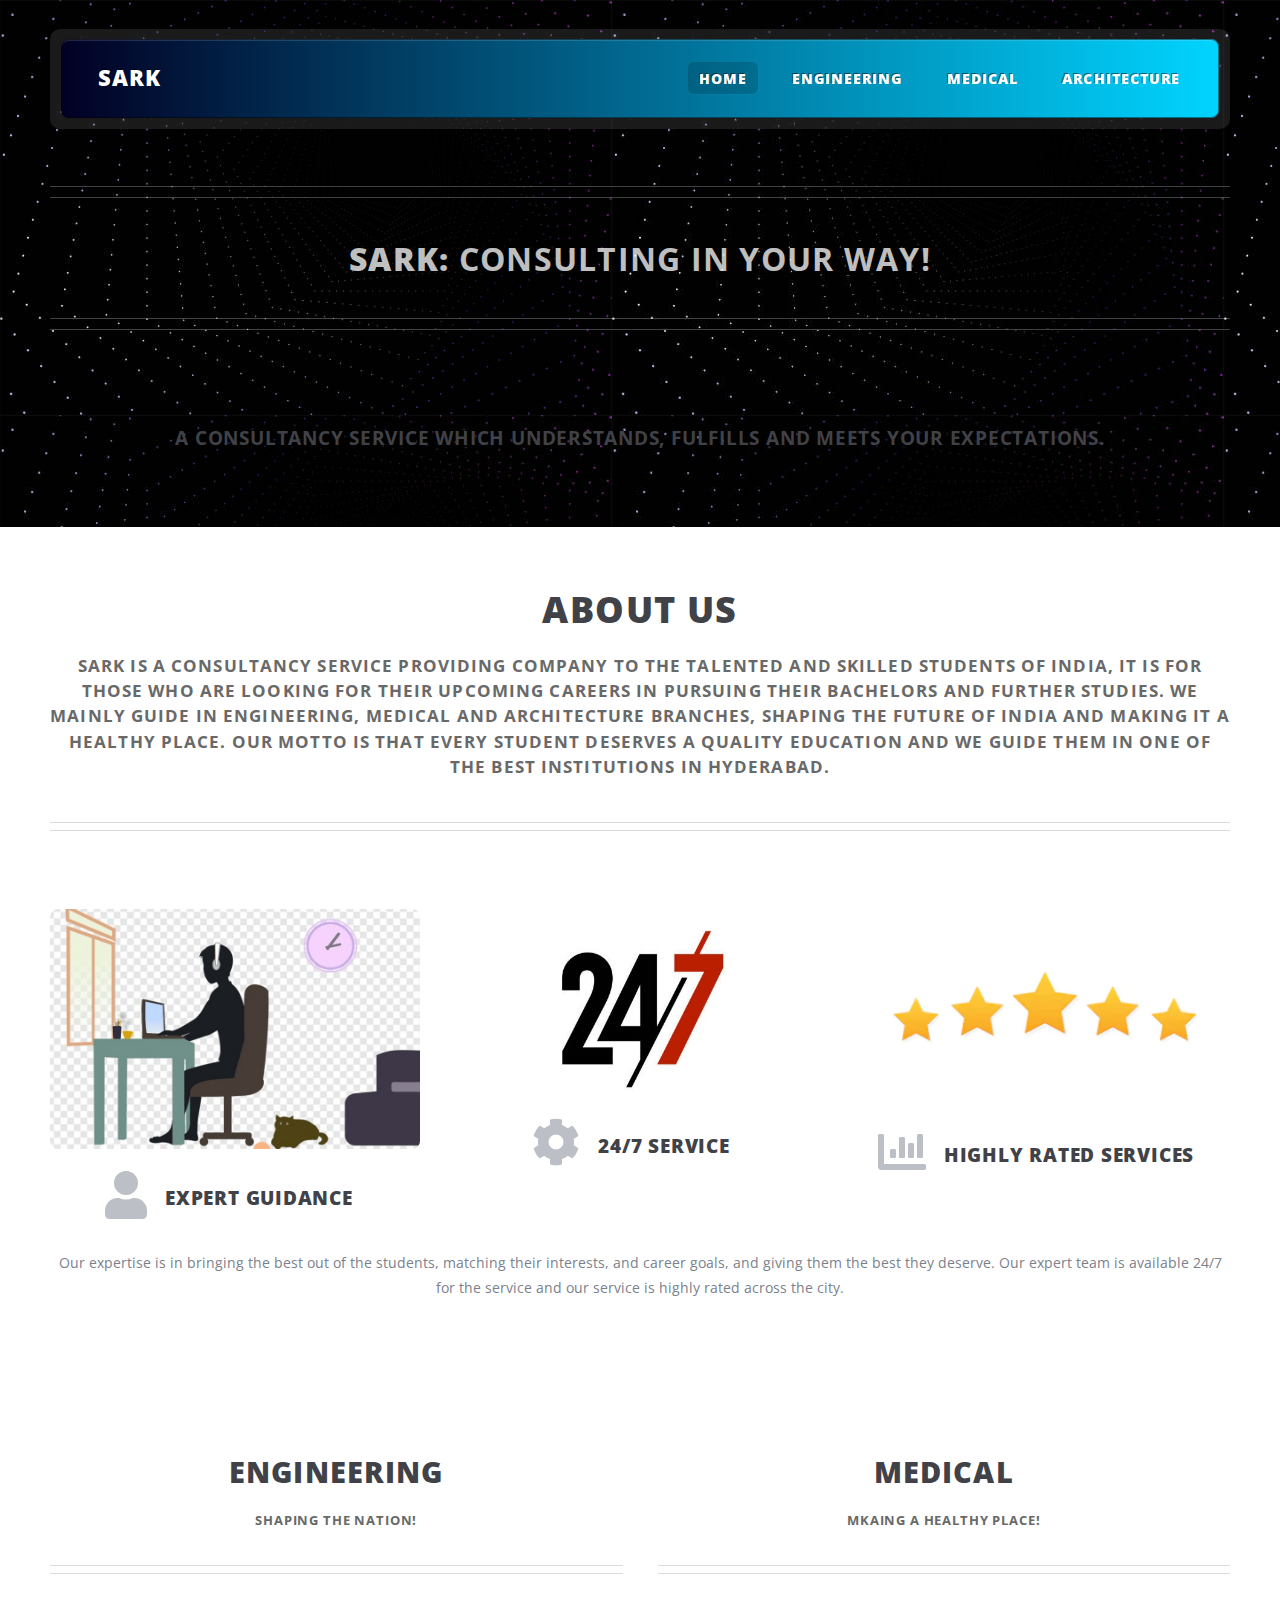
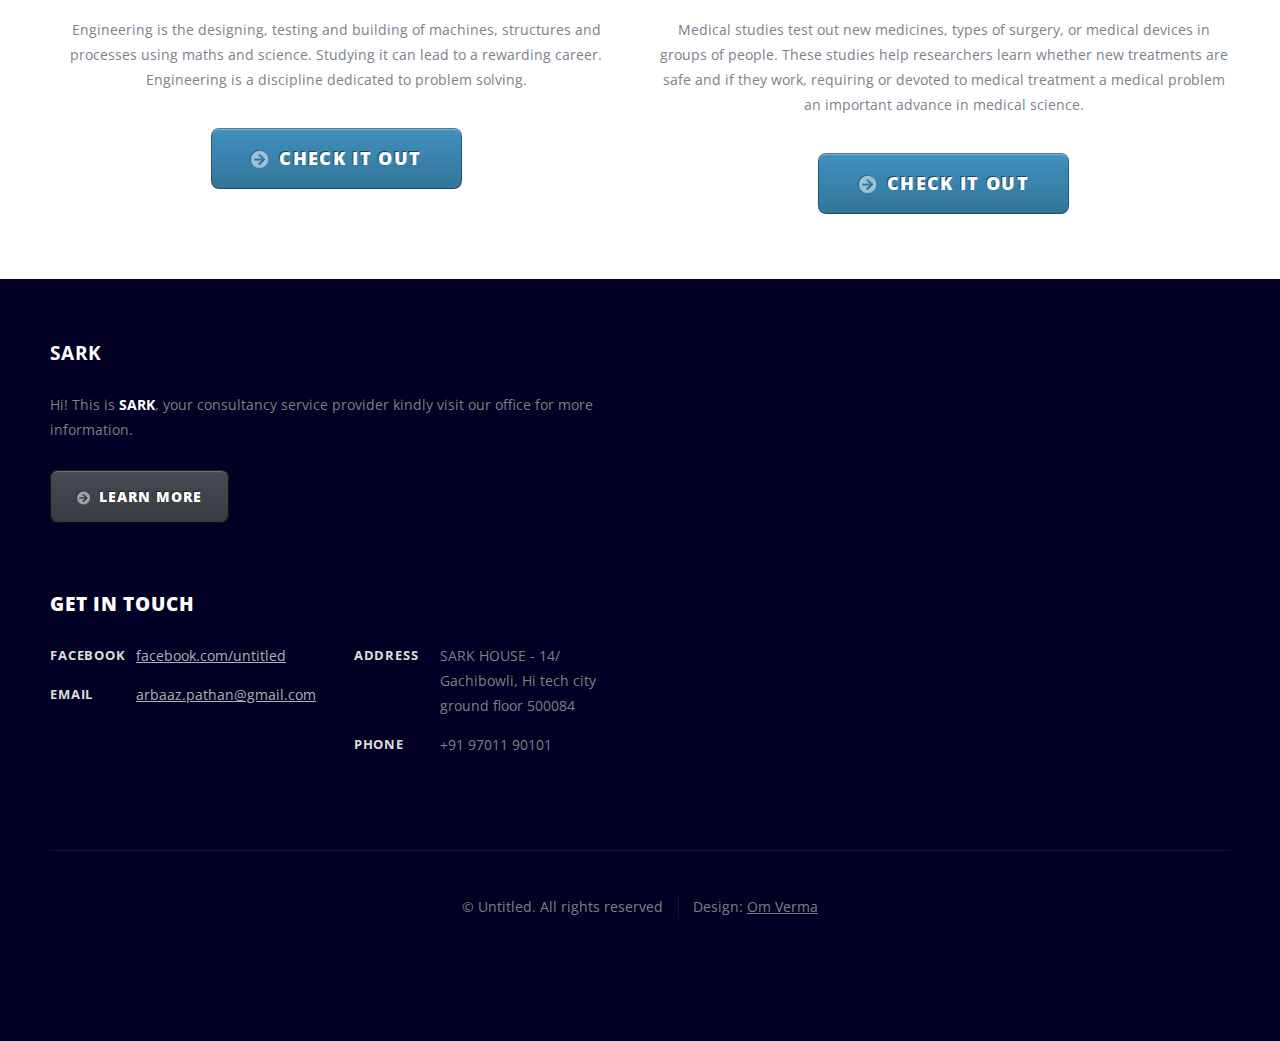
==== sark/sark/index.html @ bbc54f71 "Add files via upload" ====
<!DOCTYPE HTML>
<html>
	<head>
		<title>SARK</title>
		<meta charset="utf-8" />
		<meta name="viewport" content="width=device-width, initial-scale=1, user-scalable=no" />
		<link rel="stylesheet" href="assets/css/main.css" />
	</head>
	<body class="homepage is-preload">
		<div id="page-wrapper">

			<!-- Header -->
				<div id="header-wrapper">
					<div class="container">

						<!-- Header -->
							<header id="header">
								<div class="inner">

									<!-- Logo -->
										<h1><a href="index.html" id="logo">SARK</a></h1>

									<!-- Nav -->
										<nav id="nav">
											<ul>
												<li class="current_page_item"><a href="index.html">Home</a></li>
												<li><a href="left-sidebar.html">Engineering</a></li>
												<li><a href="right-sidebar.html">Medical</a></li>
												<li><a href="no-sidebar.html">Architecture</a></li>
											</ul>
										</nav>

								</div>
							</header>

						<!-- Banner -->
							<div id="banner">
								<h2><strong>SARK:</strong> Consulting in your way!</h2>
								<br />
								<h3><strong>A consultancy service which understands, fulfills and meets your expectations.</strong></h3>
							</div>

					</div>
				</div>

			<!-- Main Wrapper -->
				<div id="main-wrapper">
					<div class="wrapper style1">
						<div class="inner">

							<!-- Feature 1 -->
								<section class="container box feature1">
									<div class="row">
										<div class="col-12">
											<header class="first major">
												<h2>About Us</h2>
												<p>SARK is a consultancy service providing company to the talented and skilled students of India, it is for those who are looking for their upcoming careers in pursuing their bachelors and further studies. We mainly guide in engineering, medical and architecture branches, shaping the future of India and making it a healthy place. Our motto is that every student deserves a quality education and we guide them in one of the best institutions in Hyderabad.</p>
											</header>
										</div>
										<div class="col-4 col-12-medium">
											<section>
												<a href="#" class="image featured"><img src="images/wfh.JPG" alt="" /></a>
												<header class="second icon solid fa-user">
													<h3>Expert Guidance</h3>
												</header>
											</section>
										</div>
										<div class="col-4 col-12-medium">
											<section>
												<a href="#" class="image featured"><img src="images/24.JPG" alt="" /></a>
												<header class="second icon solid fa-cog">
													<h3>24/7 service</h3>
												</header>
											</section>
										</div>
										<div class="col-4 col-12-medium">
											<section>
												<a href="#" class="image featured"><img src="images/5.png" alt="" /></a>
												<header class="second icon solid fa-chart-bar">
													<h3>Highly rated services</h3>
												</header>
											</section>
										</div>
										<div class="col-12">
											<p>Our expertise is in bringing the best out of the students, matching their interests, and career goals, and giving them the best they deserve. Our expert team is available 24/7 for the service and our service is highly rated across the city.</p>
										</div>
									</div>
								</section>

						</div>
					</div>
					<div class="wrapper style2">
						<div class="inner">

							<!-- Feature 2 -->
								<section class="container box feature2">
									<div class="row">
										<div class="col-6 col-12-medium">
											<section>
												<header class="major">
													<h2>Engineering</h2>
													<p>Shaping the Nation!</p>
												</header>
												<p>Engineering is the designing, testing and building of machines, structures and processes using maths and science. Studying it can lead to a rewarding career. Engineering is a discipline dedicated to problem solving.</p>
												<footer>
													<a href="./left-sidebar.html" class="button medium icon solid fa-arrow-circle-right">Check It Out</a>
												</footer>
											</section>
										</div>
										<div class="col-6 col-12-medium">
											<section>
												<header class="major">
													<h2>Medical</h2>
													<p>Mkaing a healthy place!</p>
												</header>
												<p>
													Medical studies test out new medicines, types of surgery, or medical devices in groups of people. These studies help researchers learn whether new treatments are safe and if they work, requiring or devoted to medical treatment a medical problem an important advance in medical science.</p>
												<footer>
													<a href="./right-sidebar.html" class="button medium icon solid fa-arrow-circle-right">Check It Out</a>
												</footer>
											</section>
										</div>
									</div>
								</section>

							</div>
					</div>
					
				</div>

			<!-- Footer Wrapper -->
				<div id="footer-wrapper">
					<footer id="footer" class="container">
						<div class="row">
							<div class="col-6 col-12-medium imp-medium">

								<!-- About -->
									<section>
										<h2><strong>SARK</strong></h2>
										<p>Hi! This is <strong>SARK</strong>, your consultancy service provider
										kindly visit our office for more information.</p>
										<a href="#" class="button alt icon solid fa-arrow-circle-right">Learn More</a>
									</section>

								<!-- Contact -->
									<section>
										<h2>Get in touch</h2>
										<div>
											<div class="row">
												<div class="col-6 col-12-small">
													<dl class="contact">
														<dt>Facebook</dt>
														<dd><a href="#">facebook.com/untitled</a></dd>
														<dt>Email</dt>
														<dd><a href="#">arbaaz.pathan@gmail.com</a></dd>
													</dl>
												</div>
												<div class="col-6 col-12-small">
													<dl class="contact">
														<dt>Address</dt>
														<dd>
															SARK HOUSE - 14/ Gachibowli, Hi tech city ground floor 500084
														</dd>
														<dt>Phone</dt>
														<dd>+91 97011 90101</dd>
													</dl>
												</div>
											</div>
										</div>
									</section>

							</div>
							<div class="col-12">
								<div id="copyright">
									<ul class="menu">
										<li>&copy; Untitled. All rights reserved</li><li>Design: <a target="_blank" href="https://omverma.tech/">Om Verma</a></li>
									</ul>
								</div>
							</div>
						</div>
					</footer>
				</div>

		</div>

		<!-- Scripts -->
			<script src="assets/js/jquery.min.js"></script>
			<script src="assets/js/jquery.dropotron.min.js"></script>
			<script src="assets/js/browser.min.js"></script>
			<script src="assets/js/breakpoints.min.js"></script>
			<script src="assets/js/util.js"></script>
			<script src="assets/js/main.js"></script>

	</body>
</html>
---- sark/sark/assets/css/main.css ----
@import url("https://fonts.googleapis.com/css?family=Open+Sans:400,400italic,700,800");
@import url("fontawesome-all.min.css");


html, body, div, span, applet, object,
iframe, h1, h2, h3, h4, h5, h6, p, blockquote,
pre, a, abbr, acronym, address, big, cite,
code, del, dfn, em, img, ins, kbd, q, s, samp,
small, strike, strong, sub, sup, tt, var, b,
u, i, center, dl, dt, dd, ol, ul, li, fieldset,
form, label, legend, table, caption, tbody,
tfoot, thead, tr, th, td, article, aside,
canvas, details, embed, figure, figcaption,
footer, header, hgroup, menu, nav, output, ruby,
section, summary, time, mark, audio, video {
	margin: 0;
	padding: 0;
	border: 0;
	font-size: 100%;
	font: inherit;
	vertical-align: baseline;}

article, aside, details, figcaption, figure,
footer, header, hgroup, menu, nav, section {
	display: block;}

body {
	line-height: 1;
}

ol, ul {
	list-style: none;
}

blockquote, q {
	quotes: none;
}

	blockquote:before, blockquote:after, q:before, q:after {
		content: '';
		content: none;
	}

table {
	border-collapse: collapse;
	border-spacing: 0;
}

body {
	-webkit-text-size-adjust: none;
}

mark {
	background-color: transparent;
	color: inherit;
}

input::-moz-focus-inner {
	border: 0;
	padding: 0;
}

input, select, textarea {
	-moz-appearance: none;
	-webkit-appearance: none;
	-ms-appearance: none;
	appearance: none;
}

/* Basic */

	html {
		box-sizing: border-box;
	}

	*, *:before, *:after {
		box-sizing: inherit;
	}

	@-ms-viewport {
		width: device-width;
	}

	body {
		background: #303238 url("images/bg01.png");
	}

		body.is-preload * {
			-moz-transition: none !important;
			-webkit-transition: none !important;
			-ms-transition: none !important;
			transition: none !important;
			-moz-animation: none !important;
			-webkit-animation: none !important;
			-ms-animation: none !important;
			animation: none !important;
		}

	body, input, select, textarea {
		font-family: 'Open Sans', sans-serif;
		color: #7b818c;
		font-weight: 400;
		font-size: 11pt;
		line-height: 1.85em;
	}

	a {
		color: inherit;
		text-decoration: underline;
	}

		a:hover {
			text-decoration: none;
		}

	h1, h2, h3, h4, h5, h6 {
		text-transform: uppercase;
		font-weight: 800;
		letter-spacing: 0.04em;
		color: #404248;
		margin: 0 0 1em 0;
	}

	h1 a, h2 a, h3 a, h4 a, h5 a, h6 a {
		color: inherit;
		text-decoration: none;
		outline: 0;
	}

	h2 {
		font-size: 2em;
		margin: 0 0 1.5em 0;
		line-height: 1em;
	}

		h2.icon {
			line-height: 48px;
		}

			h2.icon:before {
				position: relative;
				top: 0.05em;
				margin-right: 0.5em;
				opacity: 0.25;
			}

	h3 {
		font-size: 1.35em;
		margin-top: 2em;
	}

	b, strong {
		color: #404248;
		font-weight: 700;
	}

	i, em {
		font-style: italic;
	}

	br.clear {
		clear: both;
	}

	sub {
		position: relative;
		top: 0.5em;
		font-size: 0.8em;
	}

	sup {
		position: relative;
		top: -0.5em;
		font-size: 0.8em;
	}

	hr {
		border: 0;
		border-top: solid 1px #ddd;
	}

	blockquote {
		border-left: solid 0.5em #ddd;
		padding: 1em 0 1em 2em;
		font-style: italic;
	}

	p, ul, ol, dl, table {
		margin-bottom: 2em;
	}

	.date {
		display: block;
		text-transform: uppercase;
		font-weight: 700;
		letter-spacing: 0.065em;
		font-size: 0.9em;
		color: #696969;
		margin: 0 0 0.25em 0;
	}

/* Container */

	.container {
		margin: 0 auto;
		max-width: calc(100% - 100px);
		width: 1200px;
	}

		@media screen and (max-width: 1280px) {

			.container {
				width: 100%;
			}

		}

		@media screen and (max-width: 980px) {

			.container {
				width: 100%;
			}

		}

		@media screen and (max-width: 736px) {

			.container {
				width: 100%;
				max-width: 100%;
			}

		}

/* Row */

	.row {
		display: flex;
		flex-wrap: wrap;
		box-sizing: border-box;
		align-items: stretch;
	}

		.row > * {
			box-sizing: border-box;
		}

		.row.gtr-uniform > * > :last-child {
			margin-bottom: 0;
		}

		.row.aln-left {
			justify-content: flex-start;
		}

		.row.aln-center {
			justify-content: center;
		}

		.row.aln-right {
			justify-content: flex-end;
		}

		.row.aln-top {
			align-items: flex-start;
		}

		.row.aln-middle {
			align-items: center;
		}

		.row.aln-bottom {
			align-items: flex-end;
		}

		.row > .imp {
			order: -1;
		}

		.row > .col-1 {
			width: 8.33333%;
		}

		.row > .off-1 {
			margin-left: 8.33333%;
		}

		.row > .col-2 {
			width: 16.66667%;
		}

		.row > .off-2 {
			margin-left: 16.66667%;
		}

		.row > .col-3 {
			width: 25%;
		}

		.row > .off-3 {
			margin-left: 25%;
		}

		.row > .col-4 {
			width: 33.33333%;
		}

		.row > .off-4 {
			margin-left: 33.33333%;
		}

		.row > .col-5 {
			width: 41.66667%;
		}

		.row > .off-5 {
			margin-left: 41.66667%;
		}

		.row > .col-6 {
			width: 50%;
		}

		.row > .off-6 {
			margin-left: 50%;
		}

		.row > .col-7 {
			width: 58.33333%;
		}

		.row > .off-7 {
			margin-left: 58.33333%;
		}

		.row > .col-8 {
			width: 66.66667%;
		}

		.row > .off-8 {
			margin-left: 66.66667%;
		}

		.row > .col-9 {
			width: 75%;
		}

		.row > .off-9 {
			margin-left: 75%;
		}

		.row > .col-10 {
			width: 83.33333%;
		}

		.row > .off-10 {
			margin-left: 83.33333%;
		}

		.row > .col-11 {
			width: 91.66667%;
		}

		.row > .off-11 {
			margin-left: 91.66667%;
		}

		.row > .col-12 {
			width: 100%;
		}

		.row > .off-12 {
			margin-left: 100%;
		}

		.row.gtr-0 {
			margin-top: 0px;
			margin-left: 0px;
		}

			.row.gtr-0 > * {
				padding: 0px 0 0 0px;
			}

			.row.gtr-0.gtr-uniform {
				margin-top: 0px;
			}

				.row.gtr-0.gtr-uniform > * {
					padding-top: 0px;
				}

		.row.gtr-25 {
			margin-top: -12.5px;
			margin-left: -12.5px;
		}

			.row.gtr-25 > * {
				padding: 12.5px 0 0 12.5px;
			}

			.row.gtr-25.gtr-uniform {
				margin-top: -12.5px;
			}

				.row.gtr-25.gtr-uniform > * {
					padding-top: 12.5px;
				}

		.row.gtr-50 {
			margin-top: -25px;
			margin-left: -25px;
		}

			.row.gtr-50 > * {
				padding: 25px 0 0 25px;
			}

			.row.gtr-50.gtr-uniform {
				margin-top: -25px;
			}

				.row.gtr-50.gtr-uniform > * {
					padding-top: 25px;
				}

		.row {
			margin-top: -50px;
			margin-left: -50px;
		}

			.row > * {
				padding: 50px 0 0 50px;
			}

			.row.gtr-uniform {
				margin-top: -50px;
			}

				.row.gtr-uniform > * {
					padding-top: 50px;
				}

		.row.gtr-150 {
			margin-top: -75px;
			margin-left: -75px;
		}

			.row.gtr-150 > * {
				padding: 75px 0 0 75px;
			}

			.row.gtr-150.gtr-uniform {
				margin-top: -75px;
			}

				.row.gtr-150.gtr-uniform > * {
					padding-top: 75px;
				}

		.row.gtr-200 {
			margin-top: -100px;
			margin-left: -100px;
		}

			.row.gtr-200 > * {
				padding: 100px 0 0 100px;
			}

			.row.gtr-200.gtr-uniform {
				margin-top: -100px;
			}

				.row.gtr-200.gtr-uniform > * {
					padding-top: 100px;
				}

		@media screen and (max-width: 1280px) {

			.row {
				display: flex;
				flex-wrap: wrap;
				box-sizing: border-box;
				align-items: stretch;
			}

				.row > * {
					box-sizing: border-box;
				}

				.row.gtr-uniform > * > :last-child {
					margin-bottom: 0;
				}

				.row.aln-left {
					justify-content: flex-start;
				}

				.row.aln-center {
					justify-content: center;
				}

				.row.aln-right {
					justify-content: flex-end;
				}

				.row.aln-top {
					align-items: flex-start;
				}

				.row.aln-middle {
					align-items: center;
				}

				.row.aln-bottom {
					align-items: flex-end;
				}

				.row > .imp-large {
					order: -1;
				}

				.row > .col-1-large {
					width: 8.33333%;
				}

				.row > .off-1-large {
					margin-left: 8.33333%;
				}

				.row > .col-2-large {
					width: 16.66667%;
				}

				.row > .off-2-large {
					margin-left: 16.66667%;
				}

				.row > .col-3-large {
					width: 25%;
				}

				.row > .off-3-large {
					margin-left: 25%;
				}

				.row > .col-4-large {
					width: 33.33333%;
				}

				.row > .off-4-large {
					margin-left: 33.33333%;
				}

				.row > .col-5-large {
					width: 41.66667%;
				}

				.row > .off-5-large {
					margin-left: 41.66667%;
				}

				.row > .col-6-large {
					width: 50%;
				}

				.row > .off-6-large {
					margin-left: 50%;
				}

				.row > .col-7-large {
					width: 58.33333%;
				}

				.row > .off-7-large {
					margin-left: 58.33333%;
				}

				.row > .col-8-large {
					width: 66.66667%;
				}

				.row > .off-8-large {
					margin-left: 66.66667%;
				}

				.row > .col-9-large {
					width: 75%;
				}

				.row > .off-9-large {
					margin-left: 75%;
				}

				.row > .col-10-large {
					width: 83.33333%;
				}

				.row > .off-10-large {
					margin-left: 83.33333%;
				}

				.row > .col-11-large {
					width: 91.66667%;
				}

				.row > .off-11-large {
					margin-left: 91.66667%;
				}

				.row > .col-12-large {
					width: 100%;
				}

				.row > .off-12-large {
					margin-left: 100%;
				}

				.row.gtr-0 {
					margin-top: 0px;
					margin-left: 0px;
				}

					.row.gtr-0 > * {
						padding: 0px 0 0 0px;
					}

					.row.gtr-0.gtr-uniform {
						margin-top: 0px;
					}

						.row.gtr-0.gtr-uniform > * {
							padding-top: 0px;
						}

				.row.gtr-25 {
					margin-top: -8.75px;
					margin-left: -8.75px;
				}

					.row.gtr-25 > * {
						padding: 8.75px 0 0 8.75px;
					}

					.row.gtr-25.gtr-uniform {
						margin-top: -8.75px;
					}

						.row.gtr-25.gtr-uniform > * {
							padding-top: 8.75px;
						}

				.row.gtr-50 {
					margin-top: -17.5px;
					margin-left: -17.5px;
				}

					.row.gtr-50 > * {
						padding: 17.5px 0 0 17.5px;
					}

					.row.gtr-50.gtr-uniform {
						margin-top: -17.5px;
					}

						.row.gtr-50.gtr-uniform > * {
							padding-top: 17.5px;
						}

				.row {
					margin-top: -35px;
					margin-left: -35px;
				}

					.row > * {
						padding: 35px 0 0 35px;
					}

					.row.gtr-uniform {
						margin-top: -35px;
					}

						.row.gtr-uniform > * {
							padding-top: 35px;
						}

				.row.gtr-150 {
					margin-top: -52.5px;
					margin-left: -52.5px;
				}

					.row.gtr-150 > * {
						padding: 52.5px 0 0 52.5px;
					}

					.row.gtr-150.gtr-uniform {
						margin-top: -52.5px;
					}

						.row.gtr-150.gtr-uniform > * {
							padding-top: 52.5px;
						}

				.row.gtr-200 {
					margin-top: -70px;
					margin-left: -70px;
				}

					.row.gtr-200 > * {
						padding: 70px 0 0 70px;
					}

					.row.gtr-200.gtr-uniform {
						margin-top: -70px;
					}

						.row.gtr-200.gtr-uniform > * {
							padding-top: 70px;
						}

		}

		@media screen and (max-width: 980px) {

			.row {
				display: flex;
				flex-wrap: wrap;
				box-sizing: border-box;
				align-items: stretch;
			}

				.row > * {
					box-sizing: border-box;
				}

				.row.gtr-uniform > * > :last-child {
					margin-bottom: 0;
				}

				.row.aln-left {
					justify-content: flex-start;
				}

				.row.aln-center {
					justify-content: center;
				}

				.row.aln-right {
					justify-content: flex-end;
				}

				.row.aln-top {
					align-items: flex-start;
				}

				.row.aln-middle {
					align-items: center;
				}

				.row.aln-bottom {
					align-items: flex-end;
				}

				.row > .imp-medium {
					order: -1;
				}

				.row > .col-1-medium {
					width: 8.33333%;
				}

				.row > .off-1-medium {
					margin-left: 8.33333%;
				}

				.row > .col-2-medium {
					width: 16.66667%;
				}

				.row > .off-2-medium {
					margin-left: 16.66667%;
				}

				.row > .col-3-medium {
					width: 25%;
				}

				.row > .off-3-medium {
					margin-left: 25%;
				}

				.row > .col-4-medium {
					width: 33.33333%;
				}

				.row > .off-4-medium {
					margin-left: 33.33333%;
				}

				.row > .col-5-medium {
					width: 41.66667%;
				}

				.row > .off-5-medium {
					margin-left: 41.66667%;
				}

				.row > .col-6-medium {
					width: 50%;
				}

				.row > .off-6-medium {
					margin-left: 50%;
				}

				.row > .col-7-medium {
					width: 58.33333%;
				}

				.row > .off-7-medium {
					margin-left: 58.33333%;
				}

				.row > .col-8-medium {
					width: 66.66667%;
				}

				.row > .off-8-medium {
					margin-left: 66.66667%;
				}

				.row > .col-9-medium {
					width: 75%;
				}

				.row > .off-9-medium {
					margin-left: 75%;
				}

				.row > .col-10-medium {
					width: 83.33333%;
				}

				.row > .off-10-medium {
					margin-left: 83.33333%;
				}

				.row > .col-11-medium {
					width: 91.66667%;
				}

				.row > .off-11-medium {
					margin-left: 91.66667%;
				}

				.row > .col-12-medium {
					width: 100%;
				}

				.row > .off-12-medium {
					margin-left: 100%;
				}

				.row.gtr-0 {
					margin-top: 0px;
					margin-left: 0px;
				}

					.row.gtr-0 > * {
						padding: 0px 0 0 0px;
					}

					.row.gtr-0.gtr-uniform {
						margin-top: 0px;
					}

						.row.gtr-0.gtr-uniform > * {
							padding-top: 0px;
						}

				.row.gtr-25 {
					margin-top: -12.5px;
					margin-left: -12.5px;
				}

					.row.gtr-25 > * {
						padding: 12.5px 0 0 12.5px;
					}

					.row.gtr-25.gtr-uniform {
						margin-top: -12.5px;
					}

						.row.gtr-25.gtr-uniform > * {
							padding-top: 12.5px;
						}

				.row.gtr-50 {
					margin-top: -25px;
					margin-left: -25px;
				}

					.row.gtr-50 > * {
						padding: 25px 0 0 25px;
					}

					.row.gtr-50.gtr-uniform {
						margin-top: -25px;
					}

						.row.gtr-50.gtr-uniform > * {
							padding-top: 25px;
						}

				.row {
					margin-top: -50px;
					margin-left: -50px;
				}

					.row > * {
						padding: 50px 0 0 50px;
					}

					.row.gtr-uniform {
						margin-top: -50px;
					}

						.row.gtr-uniform > * {
							padding-top: 50px;
						}

				.row.gtr-150 {
					margin-top: -75px;
					margin-left: -75px;
				}

					.row.gtr-150 > * {
						padding: 75px 0 0 75px;
					}

					.row.gtr-150.gtr-uniform {
						margin-top: -75px;
					}

						.row.gtr-150.gtr-uniform > * {
							padding-top: 75px;
						}

				.row.gtr-200 {
					margin-top: -100px;
					margin-left: -100px;
				}

					.row.gtr-200 > * {
						padding: 100px 0 0 100px;
					}

					.row.gtr-200.gtr-uniform {
						margin-top: -100px;
					}

						.row.gtr-200.gtr-uniform > * {
							padding-top: 100px;
						}

		}

		@media screen and (max-width: 736px) {

			.row {
				display: flex;
				flex-wrap: wrap;
				box-sizing: border-box;
				align-items: stretch;
			}

				.row > * {
					box-sizing: border-box;
				}

				.row.gtr-uniform > * > :last-child {
					margin-bottom: 0;
				}

				.row.aln-left {
					justify-content: flex-start;
				}

				.row.aln-center {
					justify-content: center;
				}

				.row.aln-right {
					justify-content: flex-end;
				}

				.row.aln-top {
					align-items: flex-start;
				}

				.row.aln-middle {
					align-items: center;
				}

				.row.aln-bottom {
					align-items: flex-end;
				}

				.row > .imp-small {
					order: -1;
				}

				.row > .col-1-small {
					width: 8.33333%;
				}

				.row > .off-1-small {
					margin-left: 8.33333%;
				}

				.row > .col-2-small {
					width: 16.66667%;
				}

				.row > .off-2-small {
					margin-left: 16.66667%;
				}

				.row > .col-3-small {
					width: 25%;
				}

				.row > .off-3-small {
					margin-left: 25%;
				}

				.row > .col-4-small {
					width: 33.33333%;
				}

				.row > .off-4-small {
					margin-left: 33.33333%;
				}

				.row > .col-5-small {
					width: 41.66667%;
				}

				.row > .off-5-small {
					margin-left: 41.66667%;
				}

				.row > .col-6-small {
					width: 50%;
				}

				.row > .off-6-small {
					margin-left: 50%;
				}

				.row > .col-7-small {
					width: 58.33333%;
				}

				.row > .off-7-small {
					margin-left: 58.33333%;
				}

				.row > .col-8-small {
					width: 66.66667%;
				}

				.row > .off-8-small {
					margin-left: 66.66667%;
				}

				.row > .col-9-small {
					width: 75%;
				}

				.row > .off-9-small {
					margin-left: 75%;
				}

				.row > .col-10-small {
					width: 83.33333%;
				}

				.row > .off-10-small {
					margin-left: 83.33333%;
				}

				.row > .col-11-small {
					width: 91.66667%;
				}

				.row > .off-11-small {
					margin-left: 91.66667%;
				}

				.row > .col-12-small {
					width: 100%;
				}

				.row > .off-12-small {
					margin-left: 100%;
				}

				.row.gtr-0 {
					margin-top: 0px;
					margin-left: 0px;
				}

					.row.gtr-0 > * {
						padding: 0px 0 0 0px;
					}

					.row.gtr-0.gtr-uniform {
						margin-top: 0px;
					}

						.row.gtr-0.gtr-uniform > * {
							padding-top: 0px;
						}

				.row.gtr-25 {
					margin-top: -2.5px;
					margin-left: -2.5px;
				}

					.row.gtr-25 > * {
						padding: 2.5px 0 0 2.5px;
					}

					.row.gtr-25.gtr-uniform {
						margin-top: -2.5px;
					}

						.row.gtr-25.gtr-uniform > * {
							padding-top: 2.5px;
						}

				.row.gtr-50 {
					margin-top: -5px;
					margin-left: -5px;
				}

					.row.gtr-50 > * {
						padding: 5px 0 0 5px;
					}

					.row.gtr-50.gtr-uniform {
						margin-top: -5px;
					}

						.row.gtr-50.gtr-uniform > * {
							padding-top: 5px;
						}

				.row {
					margin-top: -10px;
					margin-left: -10px;
				}

					.row > * {
						padding: 10px 0 0 10px;
					}

					.row.gtr-uniform {
						margin-top: -10px;
					}

						.row.gtr-uniform > * {
							padding-top: 10px;
						}

				.row.gtr-150 {
					margin-top: -15px;
					margin-left: -15px;
				}

					.row.gtr-150 > * {
						padding: 15px 0 0 15px;
					}

					.row.gtr-150.gtr-uniform {
						margin-top: -15px;
					}

						.row.gtr-150.gtr-uniform > * {
							padding-top: 15px;
						}

				.row.gtr-200 {
					margin-top: -20px;
					margin-left: -20px;
				}

					.row.gtr-200 > * {
						padding: 20px 0 0 20px;
					}

					.row.gtr-200.gtr-uniform {
						margin-top: -20px;
					}

						.row.gtr-200.gtr-uniform > * {
							padding-top: 20px;
						}

		}

/* Section/Article */

	section, article {
		margin-bottom: 5em;
	}

	section > :last-child,
	article > :last-child,
	section:last-child,
	article:last-child {
		margin-bottom: 0;
	}

	header {
		margin: 0 0 2em 0;
	}

		header h2, header h3 {
			margin: 0 0 0.25em 0;
		}

		header p {
			display: block;
			text-transform: uppercase;
			font-weight: 700;
			letter-spacing: 0.065em;
			font-size: 0.9em;
			color: #696969;
			margin: 0;
		}

			header p strong {
				color: #404248;
				font-weight: 800;
			}

	footer {
		margin: 2.5em 0 0 0;
	}

	header.major {
		border-bottom: solid 1px #dbdbdb;
		margin: 0 0 3em 0;
	}

		header.major:after {
			content: '';
			display: block;
			border-top: solid 1px #dbdbdb;
			height: 8px;
		}

		header.major h2, header.major h3 {
			margin: 0 0 1.2em 0;
		}

		header.major p {
			margin: 0 0 1.5em 0;
			position: relative;
			top: -1em;
		}

/* Forms */

	form label {
		display: block;
		text-transform: uppercase;
		font-weight: 800;
		letter-spacing: 0.04em;
		color: #404248;
		margin: 0 0 1em 0;
		font-size: 0.8em;
	}

	form input[type="text"],
	form input[type="email"],
	form input[type="password"],
	form select,
	form textarea {
		-webkit-appearance: none;
		display: block;
		width: 100%;
		border-radius: 8px;
		border: solid 1px #eee;
	}

	form input[type="text"]:focus,
	form input[type="email"]:focus,
	form input[type="password"]:focus,
	form select:focus,
	form textarea:focus {
		box-shadow: 0 0 2px 1px #4091bf;
	}

	form input[type="text"],
	form input[type="email"],
	form input[type="password"] {
		line-height: 3em;
		padding: 0 1em;
	}

	form select {
		line-height: 3em;
		padding: 0 1em;
	}

	form textarea {
		min-height: 9em;
		padding: 1em;
	}

	form ::-webkit-input-placeholder,
	form :-moz-placeholder,
	form ::-moz-placeholder,
	form :-ms-input-placeholder {
		color: #555 !important;
	}

	form ::-moz-focus-inner {
		border: 0;
	}

/* Tables */

	table {
		width: 100%;
	}

		table.default {
			width: 100%;
		}

			table.default tr {
				border-top: solid 1px #eee;
			}

				table.default tr:first-child {
					border-top: 0;
				}

			table.default td {
				padding: 0.5em 1em 0.5em 1em;
			}

			table.default th {
				text-align: left;
				padding: 0.5em 1em 0.5em 1em;
				text-transform: uppercase;
				font-weight: 800;
				letter-spacing: 0.04em;
				margin: 0 0 1em 0;
				font-size: 0.8em;
			}

			table.default thead {
				background: #404248;
				color: #fff;
			}

/* Image */

	.image {
		position: relative;
		display: inline-block;
	}

		.image img {
			display: block;
			width: 100%;
			border-radius: 8px;
		}

		.image:before {
			content: '';
			display: block;
			position: absolute;
			left: 0;
			top: 0;
			background: url("images/bg01.png");
			width: 100%;
			height: 100%;
			opacity: 0.75;
		}

		.image.fit {
			display: block;
			width: 100%;
		}

		.image.featured {
			display: block;
			width: 100%;
			margin: 0 0 2.5em 0;
		}

		.image.left {
			float: left;
			margin: 0 2em 2em 0;
		}

		.image.centered {
			display: block;
			margin: 0 0 2.5em 0;
		}

			.image.centered img {
				margin: 0 auto;
				width: auto;
			}

/* Button */

	input[type="button"],
	input[type="submit"],
	input[type="reset"],
	button,
	.button {
		background-image: -moz-linear-gradient(top, rgba(0, 0, 0, 0), rgba(0, 0, 0, 0.2)), url("images/bg02.png");
		background-image: -webkit-linear-gradient(top, rgba(0, 0, 0, 0), rgba(0, 0, 0, 0.2)), url("images/bg02.png");
		background-image: -ms-linear-gradient(top, rgba(0, 0, 0, 0), rgba(0, 0, 0, 0.2)), url("images/bg02.png");
		background-image: linear-gradient(top, rgba(0, 0, 0, 0), rgba(0, 0, 0, 0.2)), url("images/bg02.png");
		-moz-transition: background-color 0.2s ease-in-out;
		-webkit-transition: background-color 0.2s ease-in-out;
		-ms-transition: background-color 0.2s ease-in-out;
		transition: background-color 0.2s ease-in-out;
		-webkit-appearance: none;
		position: relative;
		display: inline-block;
		background-color: #4091bf;
		border-radius: 8px;
		box-shadow: inset 0px 0px 0px 1px rgba(0, 0, 0, 0.35), inset 0px 2px 1px 0px rgba(255, 255, 255, 0.35);
		text-shadow: -1px -1px 0 rgba(0, 0, 0, 0.5);
		color: #fff !important;
		text-decoration: none;
		text-transform: uppercase;
		font-weight: 800;
		font-size: 0.95em;
		letter-spacing: 0.075em;
		padding: 1em 2em;
		outline: 0;
		border: 0;
		white-space: nowrap;
		cursor: pointer;
	}

		input[type="button"].icon:before,
		input[type="submit"].icon:before,
		input[type="reset"].icon:before,
		button.icon:before,
		.button.icon:before {
			opacity: 0.5;
			margin-right: 0.5em;
			position: relative;
			top: 0.05em;
		}

		input[type="button"]:hover,
		input[type="submit"]:hover,
		input[type="reset"]:hover,
		button:hover,
		.button:hover {
			background-color: #50a1cf;
		}

		input[type="button"]:active,
		input[type="submit"]:active,
		input[type="reset"]:active,
		button:active,
		.button:active {
			background-color: #3081af;
		}

		input[type="button"].medium,
		input[type="submit"].medium,
		input[type="reset"].medium,
		button.medium,
		.button.medium {
			font-size: 1.25em;
			padding: 1em 2.25em;
		}

		input[type="button"].large,
		input[type="submit"].large,
		input[type="reset"].large,
		button.large,
		.button.large {
			font-size: 1.5em;
			padding: 1em 2.25em;
		}

		input[type="button"].alt,
		input[type="submit"].alt,
		input[type="reset"].alt,
		button.alt,
		.button.alt {
			background-color: #464a52;
		}

			input[type="button"].alt:hover,
			input[type="submit"].alt:hover,
			input[type="reset"].alt:hover,
			button.alt:hover,
			.button.alt:hover {
				background-color: #565a62;
			}

			input[type="button"].alt:active,
			input[type="submit"].alt:active,
			input[type="reset"].alt:active,
			button.alt:active,
			.button.alt:active {
				background-color: #363a42;
			}

/* List */

	dl.contact dt {
		display: block;
		text-transform: uppercase;
		font-weight: 700;
		letter-spacing: 0.065em;
		font-size: 0.9em;
		color: #696969;
		float: left;
		width: 6em;
	}

	dl.contact dd {
		margin: 0 0 1em 6em;
	}

	ul.default {
		list-style: disc;
		padding-left: 1em;
	}

		ul.default li {
			padding-left: 0.5em;
		}

	ul.actions li {
		display: inline-block;
		padding: 0 0 0 0.25em;
		margin: 0 0 0 0.25em;
	}

		ul.actions li:first-child {
			margin-left: 0;
			padding-left: 0;
		}

	ul.menu li {
		border-left: solid 1px #eee;
		display: inline-block;
		padding: 0 0 0 1em;
		margin: 0 0 0 1em;
	}

		ul.menu li:first-child {
			border-left: 0;
			margin-left: 0;
			padding-left: 0;
		}

	ul.divided li {
		border-top: solid 1px #eee;
		padding: 0.5em 0 0 0;
		margin: 0.5em 0 0 0;
	}

		ul.divided li:first-child {
			border-top: 0 !important;
			padding-top: 0 !important;
			margin-top: 0 !important;
		}

	ol.default {
		list-style: decimal;
		padding-left: 1.25em;
	}

		ol.default li {
			padding-left: 0.25em;
		}

/* Box */

	.box.excerpt {
		position: relative;
		overflow: hidden;
	}

		.box.excerpt header {
			margin: 0 0 1em 0;
		}

		.box.excerpt .image, .box.excerpt p {
			margin-bottom: 0;
		}

	.box.feature1 {
		text-align: center;
	}

		.box.feature1 header {
			margin-bottom: 3em;
		}

			.box.feature1 header.first h2 {
				font-size: 2.5em;
			}

			.box.feature1 header.first p {
				font-size: 1.2em;
			}

			.box.feature1 header.second {
				position: relative;
				display: inline-block;
				text-align: left;
				margin: 0 auto;
				white-space: nowrap;
				left: 24px;
			}

				.box.feature1 header.second p {
					line-height: 1em;
				}

				.box.feature1 header.second:before {
					font-size: 48px;
					position: absolute;
					right: 100%;
					margin-right: 18px;
					opacity: 0.5;
					bottom: -4px;
				}

	.box.feature2 {
		text-align: center;
	}

	.box.article-list article {
		border-bottom: solid 1px #dbdbdb;
		margin: 0 0 2.75em 0;
		padding: 0 0 2.75em 0;
	}

		.box.article-list article:last-child {
			border-bottom: 0;
			margin-bottom: 0;
			padding-bottom: 0;
		}

/* Icons */

	.icon {
		text-decoration: none;
		text-decoration: none;
	}

		.icon:before {
			-moz-osx-font-smoothing: grayscale;
			-webkit-font-smoothing: antialiased;
			display: inline-block;
			font-style: normal;
			font-variant: normal;
			text-rendering: auto;
			line-height: 1;
			text-transform: none !important;
			font-family: 'Font Awesome 5 Free';
			font-weight: 400;
		}

		.icon.solid:before {
			font-weight: 900;
		}

		.icon.brands:before {
			font-family: 'Font Awesome 5 Brands';
		}

		.icon > .label {
			display: none;
		}

/* Nav */

	#nav {
		position: absolute;
		right: 2em;
		top: 0;
		line-height: 5.5em;
	}

		#nav > ul > li {
			float: left;
			padding: 0 0.8em 0 0.8em;
		}

			#nav > ul > li > a, #nav > ul > li > span {
				color: #fff;
				text-decoration: none;
				text-transform: uppercase;
				font-weight: 800;
				font-size: 0.95em;
				letter-spacing: 0.075em;
				padding: 0.5em 0.8em 0.5em 0.8em;
				border-radius: 6px;
				outline: 0;
			}

			#nav > ul > li.active > a,
			#nav > ul > li.current_page_item > a,
			#nav > ul > li.active > span,
			#nav > ul > li.current_page_item > span {
				background: rgba(0, 0, 0, 0.15);
				box-shadow: inset 1px 1px 0px 0px rgba(0, 0, 0, 0.025), 1px 1px 0px 0px rgba(255, 255, 255, 0.025);
			}

			#nav > ul > li:last-child {
				padding-right: 0;
			}

			#nav > ul > li > ul {
				display: none;
			}

	.dropotron {
		background-image: -moz-linear-gradient(top, rgba(0, 0, 0, 0.35), rgba(0, 0, 0, 0)), url("images/bg02.png");
		background-image: -webkit-linear-gradient(top, rgba(0, 0, 0, 0.35), rgba(0, 0, 0, 0)), url("images/bg02.png");
		background-image: -ms-linear-gradient(top, rgba(0, 0, 0, 0.35), rgba(0, 0, 0, 0)), url("images/bg02.png");
		background-image: linear-gradient(top, rgba(0, 0, 0, 0.35), rgba(0, 0, 0, 0)), url("images/bg02.png");
		position: relative;
		background-color: #3B3E45;
		background-color: rgba(59, 62, 69, 0.9);
		border-radius: 8px;
		box-shadow: inset 0px 0px 0px 1px rgba(0, 0, 0, 0.5), inset 0px 0px 0px 2px rgba(255, 255, 255, 0.075), inset 0px 2px 1px 0px rgba(255, 255, 255, 0.2), 0px 2px 14px 0px rgba(0, 0, 0, 0.4);
		text-shadow: -1px -1px 0 rgba(0, 0, 0, 0.5);
		padding: 1.5em;
		line-height: 2.5em;
		min-width: 15em;
	}

		.dropotron.level-0 {
			border-top-left-radius: 0;
			border-top-right-radius: 0;
			margin-top: -2px;
			box-shadow: inset 0px 0px 0px 1px rgba(0, 0, 0, 0.5), inset 0px 0px 0px 2px rgba(255, 255, 255, 0.075), 0px 2px 14px 0px rgba(0, 0, 0, 0.4);
		}

		.dropotron a, .dropotron span {
			color: #aaa;
			text-decoration: none;
			text-transform: uppercase;
			font-weight: 800;
			font-size: 0.8em;
			letter-spacing: 0.075em;
			outline: 0;
		}

		.dropotron li:hover > a, .dropotron li:hover > span {
			color: #fff;
		}

/* Banner */

	#banner {
		text-align: center;
		width: 940px;
		margin: 0 auto;
		overflow: hidden;
		padding: 9em 0 6em 0;
	}

		#banner h2 {
			border: solid 1px rgba(255, 255, 255, 0.25);
			border-left: 0;
			border-right: 0;
			color: #fff;
			color: rgba(255, 255, 255, 0.75);
			font-size: 2.35em;
			font-weight: 700;
			line-height: 1.3em;
			margin: 0 0 1.5em 0;
		}

			#banner h2 strong {
				font-weight: 800;
				color: inherit;
			}

			#banner h2:before {
				content: '';
				display: block;
				border-top: solid 1px;
				border-color: #888;
				border-color: rgba(255, 255, 255, 0.25);
				margin: 10px 0 1.25em 0;
			}

			#banner h2:after {
				content: '';
				display: block;
				border-bottom: solid 1px;
				border-color: #888;
				border-color: rgba(255, 255, 255, 0.25);
				margin: 1.25em 0 10px 0;
			}

		#banner p {
			text-transform: uppercase;
			color: #fff;
			color: rgba(255, 255, 255, 0.75);
			font-size: 1.5em;
			font-weight: 700;
			line-height: 1.3em;
			letter-spacing: 0.04em;
			float: left;
			text-align: right;
			width: 60%;
			line-height: 1.5em;
			margin: 0;
		}

/* Sidebar */

	#sidebar h2 {
		font-size: 1.5em;
	}

/* Wrappers */

	#header-wrapper {
		background: url("images/istockphoto-1272025240-612x612.jpg"), url("../../images/header.jpg");
		background-position: top left, center center;
		background-size: auto, cover;
		padding: 3em 0;
	}

	#main-wrapper {
		background: #fff;
	}

	#footer-wrapper {
		
		background: rgb(2,0,36);
		background: linear-gradient(90deg, rgba(2,0,36,1) 100%, rgba(0,212,255,1) 100%);
		
		position: relative;
		background-repeat: repeat-x, no-repeat, repeat;
		background-size: 100% 100%, 100% 15em, auto auto;
		background-position: top left, top center, top left;
		padding: 7em 0 7em 0;
	}

	.wrapper {
		padding: 7em 0 7em 0;
	}

		.wrapper > .inner {
			position: relative;
			z-index: 2;
		}

		.wrapper.style1 {
			position: relative;
			text-shadow: 1px 1px 0 #fff;
			background-color: #fff;
			background-image: url("images/bg03.png"), url("images/bg04.png"), url("images/bg02.png");
			background-repeat: no-repeat, no-repeat, repeat;
			background-size: 100% 15em, 100% 15em, auto auto;
			background-position: top center, bottom center, top left;
		}

		.wrapper.style3 {
			position: relative;
			text-shadow: 1px 1px 0 #fff;
			background-color: #fff;
			background-image: url("images/bg03.png"), url("images/bg02.png");
			background-repeat: no-repeat, repeat;
			background-size: 100% 15em, auto auto;
			background-position: top center, top left;
		}

/* Header */

	#header {
		position: relative;
		border-radius: 10px;
		background: rgba(255, 255, 255, 0.1);
		padding: 0.75em;
		margin-bottom: 0;
	}

		#header .inner {
			background-image: -moz-linear-gradient(top, rgba(0, 0, 0, 0), rgba(0, 0, 0, 0.35)), url("images/bg02.png");
			background-image: -webkit-linear-gradient(top, rgba(0, 0, 0, 0), rgba(0, 0, 0, 0.35)), url("images/bg02.png");
			background-image: -ms-linear-gradient(top, rgba(0, 0, 0, 0), rgba(0, 0, 0, 0.35)), url("images/bg02.png");
			background-image: linear-gradient(top, rgba(0, 0, 0, 0), rgba(0, 0, 0, 0.35)), url("images/bg02.png");
			position: relative;
			height: 5.5em;
			background: rgb(2,0,36);
			background: linear-gradient(90deg, rgba(2,0,36,1) 0%, rgba(0,212,255,1) 100%);
			border-radius: 8px;
			box-shadow: inset 0px 0px 0px 1px rgba(0, 0, 0, 0.45), inset 0px 2px 1px 0px rgba(255, 255, 255, 0.15);
			text-shadow: -1px -1px 0 rgba(0, 0, 0, 0.5);
		}

		#header h1 {
			position: absolute;
			left: 1.75em;
			top: 50%;
			margin-top: -0.65em;
			font-size: 1.5em;
			color: #fff;
		}

/* Footer */

	#footer {
		margin-bottom: 0;
		text-shadow: -1px -1px 0 rgba(0, 0, 0, 0.5);
		position: relative;
		z-index: 2;
	}

		#footer h2 {
			font-size: 1.35em;
			color: #fff;
		}

		#footer strong {
			color: #fff;
		}

		#footer a {
			color: #acb2bf;
		}

		#footer .button.alt {
			box-shadow: inset 0px 0px 0px 1px rgba(0, 0, 0, 0.75), inset 0px 2px 1px 0px rgba(255, 255, 255, 0.25);
		}

		#footer ul.divided li, #footer ul.menu li {
			border-color: #444;
			border-color: rgba(255, 255, 255, 0.075);
		}

		#footer ul.divided li a {
			text-decoration: none;
		}

		#footer ul.menu {
			margin: 0;
		}

		#footer dl.contact dt {
			color: #ddd;
		}

	#copyright {
		border-top: solid 1px;
		border-color: #444;
		border-color: rgba(255, 255, 255, 0.075);
		text-align: center;
		margin-top: 2em;
		padding: 3em 0 4em 0;
		color: inherit;
	}

		#copyright a {
			color: inherit;
		}

/* Large */

	@media screen and (max-width: 1280px) {

		/* Basic */

			body {
				line-height: 1.75em;
				font-size: 10.75pt;
			}

			input, select, textarea {
				line-height: 1.75em;
				font-size: 10.75pt;
			}

		/* Wrappers */

			#header-wrapper {
				padding: 2em 0;
			}

			body.homepage #header-wrapper {
				height: auto;
			}

			#footer-wrapper {
				padding: 4.5em 0 4.5em 0;
			}

			.wrapper {
				padding: 4.5em 0 4.5em 0;
			}

		/* Banner */

			#banner {
				width: 100%;
				padding: 4em 0 2em 0;
			}

				#banner h2 {
					font-size: 2.2em;
					line-height: 1.3em;
					margin: 0 0 1em 0;
				}

				#banner p {
					font-size: 1.25em;
					line-height: 1.75em;
					letter-spacing: 0.04em;
					float: none;
					text-align: center;
					width: 100%;
					margin: 0 0 2em 0;
				}

	}

/* Medium */

	#navPanel, #titleBar {
		display: none;
	}

	@media screen and (max-width: 980px) {

		/* Basic */

			html, body {
				overflow-x: hidden;
			}

		/* Box */

			.box.feature2 section {
				margin: 1em 0;
			}

		/* Nav */

			#page-wrapper {
				-moz-backface-visibility: hidden;
				-webkit-backface-visibility: hidden;
				-ms-backface-visibility: hidden;
				backface-visibility: hidden;
				-moz-transition: -moz-transform 0.5s ease;
				-webkit-transition: -webkit-transform 0.5s ease;
				-ms-transition: -ms-transform 0.5s ease;
				transition: transform 0.5s ease;
				padding-bottom: 1px;
			}

			#titleBar {
				-moz-backface-visibility: hidden;
				-webkit-backface-visibility: hidden;
				-ms-backface-visibility: hidden;
				backface-visibility: hidden;
				background-image: -moz-linear-gradient(top, rgba(0, 0, 0, 0), rgba(0, 0, 0, 0.35)), url("images/bg02.png");
				background-image: -webkit-linear-gradient(top, rgba(0, 0, 0, 0), rgba(0, 0, 0, 0.35)), url("images/bg02.png");
				background-image: -ms-linear-gradient(top, rgba(0, 0, 0, 0), rgba(0, 0, 0, 0.35)), url("images/bg02.png");
				background-image: linear-gradient(top, rgba(0, 0, 0, 0), rgba(0, 0, 0, 0.35)), url("images/bg02.png");
				-moz-transition: -moz-transform 0.5s ease;
				-webkit-transition: -webkit-transform 0.5s ease;
				-ms-transition: -ms-transform 0.5s ease;
				transition: transform 0.5s ease;
				background-color: rgba(59, 62, 69, 0.9);
				box-shadow: inset 0px 0px 0px 1px rgba(0, 0, 0, 0.5), inset 0px 0px 0px 2px rgba(255, 255, 255, 0.075), 0px 1px 6px 0px rgba(0, 0, 0, 0.35);
				display: block;
				height: 44px;
				left: 0;
				position: fixed;
				text-shadow: -1px -1px 0 black;
				top: 0;
				width: 100%;
				z-index: 10001;
			}

				#titleBar .title {
					display: block;
					text-transform: uppercase;
					font-weight: 800;
					letter-spacing: 0.04em;
					color: #fff;
					line-height: 44px;
					text-align: center;
				}

				#titleBar .toggle {
					text-decoration: none;
					position: absolute;
					left: 0;
					top: 0;
					width: 60px;
					height: 44px;
					opacity: 0.25;
				}

					#titleBar .toggle:before {
						-moz-osx-font-smoothing: grayscale;
						-webkit-font-smoothing: antialiased;
						display: inline-block;
						font-style: normal;
						font-variant: normal;
						text-rendering: auto;
						line-height: 1;
						text-transform: none !important;
						font-family: 'Font Awesome 5 Free';
						font-weight: 900;
					}

					#titleBar .toggle:before {
						display: inline-block;
						text-decoration: none;
						font-size: 18px;
						width: 44px;
						height: 44px;
						line-height: 44px;
						text-align: center;
						color: #fff;
						content: '\f0c9';
					}

					#titleBar .toggle:active {
						opacity: 0.5;
					}

			#navPanel {
				-moz-backface-visibility: hidden;
				-webkit-backface-visibility: hidden;
				-ms-backface-visibility: hidden;
				backface-visibility: hidden;
				background-image: -moz-linear-gradient(rgba(0, 0, 0, 0), rgba(0, 0, 0, 0.35)), url("images/bg01.png");
				background-image: -webkit-linear-gradient(rgba(0, 0, 0, 0), rgba(0, 0, 0, 0.35)), url("images/bg01.png");
				background-image: -ms-linear-gradient(rgba(0, 0, 0, 0), rgba(0, 0, 0, 0.35)), url("images/bg01.png");
				background-image: linear-gradient(rgba(0, 0, 0, 0), rgba(0, 0, 0, 0.35)), url("images/bg01.png");
				-moz-transform: translateX(-275px);
				-webkit-transform: translateX(-275px);
				-ms-transform: translateX(-275px);
				transform: translateX(-275px);
				-moz-transition: -moz-transform 0.5s ease;
				-webkit-transition: -webkit-transform 0.5s ease;
				-ms-transition: -ms-transform 0.5s ease;
				transition: transform 0.5s ease;
				background-color: #303238;
				box-shadow: inset -1px 0px 0px 0px rgba(0, 0, 0, 0.5), inset -2px 0px 0px rgba(255, 255, 255, 0.15), inset -2px 0px 10px 0px rgba(0, 0, 0, 0.35);
				display: block;
				height: 100%;
				left: 0;
				overflow-y: auto;
				position: fixed;
				top: 0;
				width: 275px;
				z-index: 10002;
			}

				#navPanel .link {
					display: block;
					color: #aaa;
					text-decoration: none;
					height: 44px;
					line-height: 44px;
					border-top: solid 1px rgba(255, 255, 255, 0.05);
					border-bottom: solid 1px rgba(0, 0, 0, 0.15);
					padding: 0 1em 0 1em;
					text-transform: uppercase;
					font-weight: 700;
					font-size: 0.95em;
					letter-spacing: 0.075em;
				}

					#navPanel .link:first-child {
						border-top: 0;
					}

					#navPanel .link:last-child {
						border-bottom: 0;
					}

				#navPanel .indent-1 {
					display: inline-block;
					width: 1em;
				}

				#navPanel .indent-2 {
					display: inline-block;
					width: 2em;
				}

				#navPanel .indent-3 {
					display: inline-block;
					width: 3em;
				}

				#navPanel .indent-4 {
					display: inline-block;
					width: 4em;
				}

				#navPanel .indent-5 {
					display: inline-block;
					width: 5em;
				}

				#navPanel .depth-0 {
					color: #fff;
				}

			body.navPanel-visible #page-wrapper {
				-moz-transform: translateX(275px);
				-webkit-transform: translateX(275px);
				-ms-transform: translateX(275px);
				transform: translateX(275px);
			}

			body.navPanel-visible #titleBar {
				-moz-transform: translateX(275px);
				-webkit-transform: translateX(275px);
				-ms-transform: translateX(275px);
				transform: translateX(275px);
			}

			body.navPanel-visible #navPanel {
				-moz-transform: translateX(0);
				-webkit-transform: translateX(0);
				-ms-transform: translateX(0);
				transform: translateX(0);
			}

		/* Header */

			#header, #nav {
				display: none;
			}

		/* Wrappers */

			#header-wrapper {
				display: none;
			}

			.homepage #header-wrapper {
				display: block;
				padding-top: 44px;
			}

			#main-wrapper {
				padding-top: 44px;
			}

			.homepage #main-wrapper {
				padding-top: 0;
			}

		/* Banner */

			#banner {
				padding: 8em 0 4em 0;
			}

				#banner br {
					display: none;
				}

		/* Sidebar */

			#sidebar {
				margin-top: 1em;
			}

	}

/* Small */

	@media screen and (max-width: 736px) {

		/* Basic */

			body, input, select, textarea {
				line-height: 1.75em;
				font-size: 10pt;
				letter-spacing: 0;
			}

			h2, h3, h4, h5, h6 {
				font-size: 13pt !important;
			}

			h2 {
				line-height: 1.5em;
			}

		/* Section/Article */

			section, article {
				margin-bottom: 3em;
			}

		/* Image */

			.image.left {
				width: 25%;
			}

		/* Button */

			.button {
				width: 100%;
				font-size: 1.1em;
				text-align: center;
				padding: 1em 0 1em 0;
				border-radius: 8px;
			}

		/* List */

			ul.menu li {
				display: block;
				border: 0 !important;
				padding: 0 !important;
				margin: 0 !important;
			}

			ul.actions li {
				display: block;
				padding: 0;
				margin: 1em 0 0 0;
			}

				ul.actions li:first-child {
					margin-top: 0;
				}

		/* Box */

			.box.excerpt .image-left {
				margin-right: 0;
			}

			.box.excerpt header {
				margin-left: 32%;
			}

			.box.excerpt p {
				clear: both;
			}

			.box.feature1 section {
				margin-bottom: 2em !important;
			}

			.box.spotlight {
				margin-top: 2em;
			}

		/* Wrappers */

			#header-wrapper {
				background-position: 35% 50%;
			}

			#footer-wrapper {
				padding: 3em 20px 3em 20px;
			}

				#footer-wrapper section, #footer-wrapper article {
					margin-bottom: 3em !important;
				}

			.wrapper {
				padding: 3em 20px 3em 20px;
			}

		/* Banner */

			#banner {
				padding: 40px 20px 40px 20px;
			}

				#banner h2 {
					font-size: 18pt !important;
				}

		/* Sidebar */

			#sidebar {
				margin-top: 2em;
			}

		/* Footer */

			#copyright {
				margin-top: 0;
				padding: 3em 0 1em 0;
			}

	}
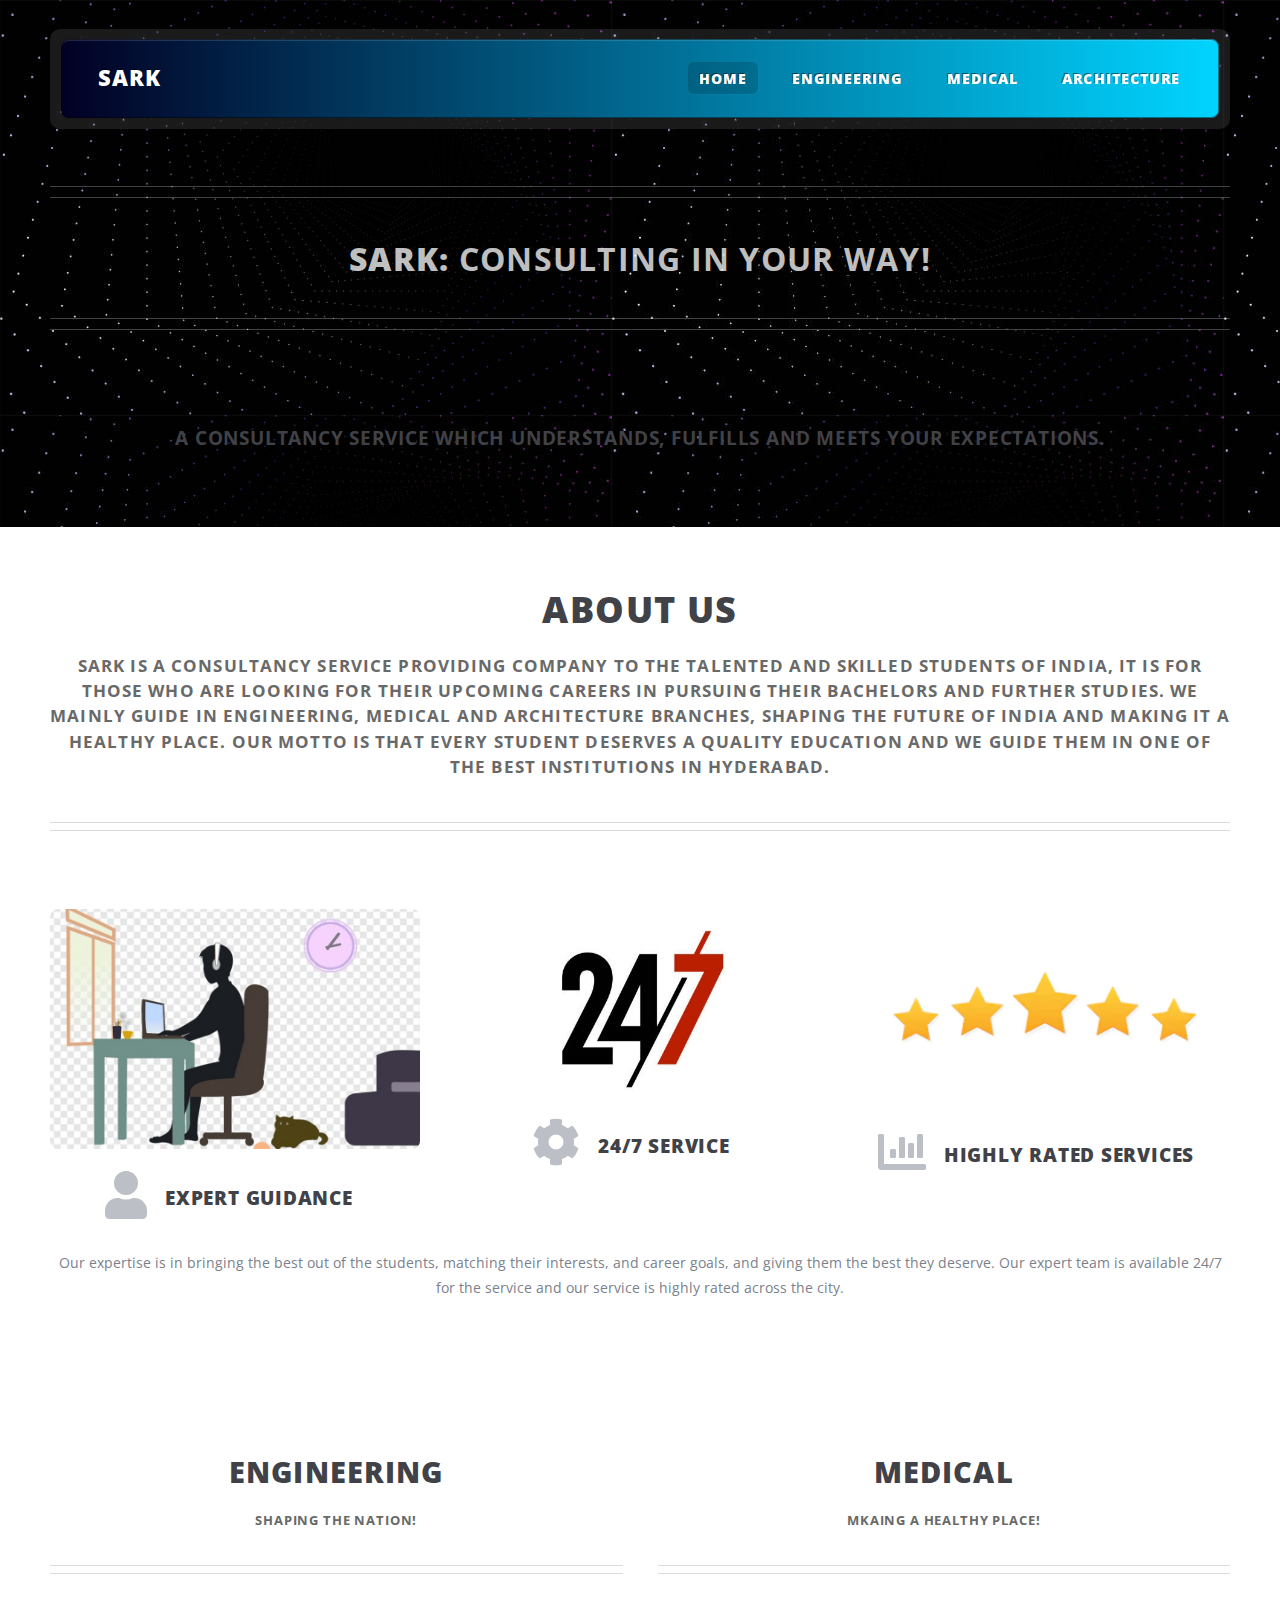
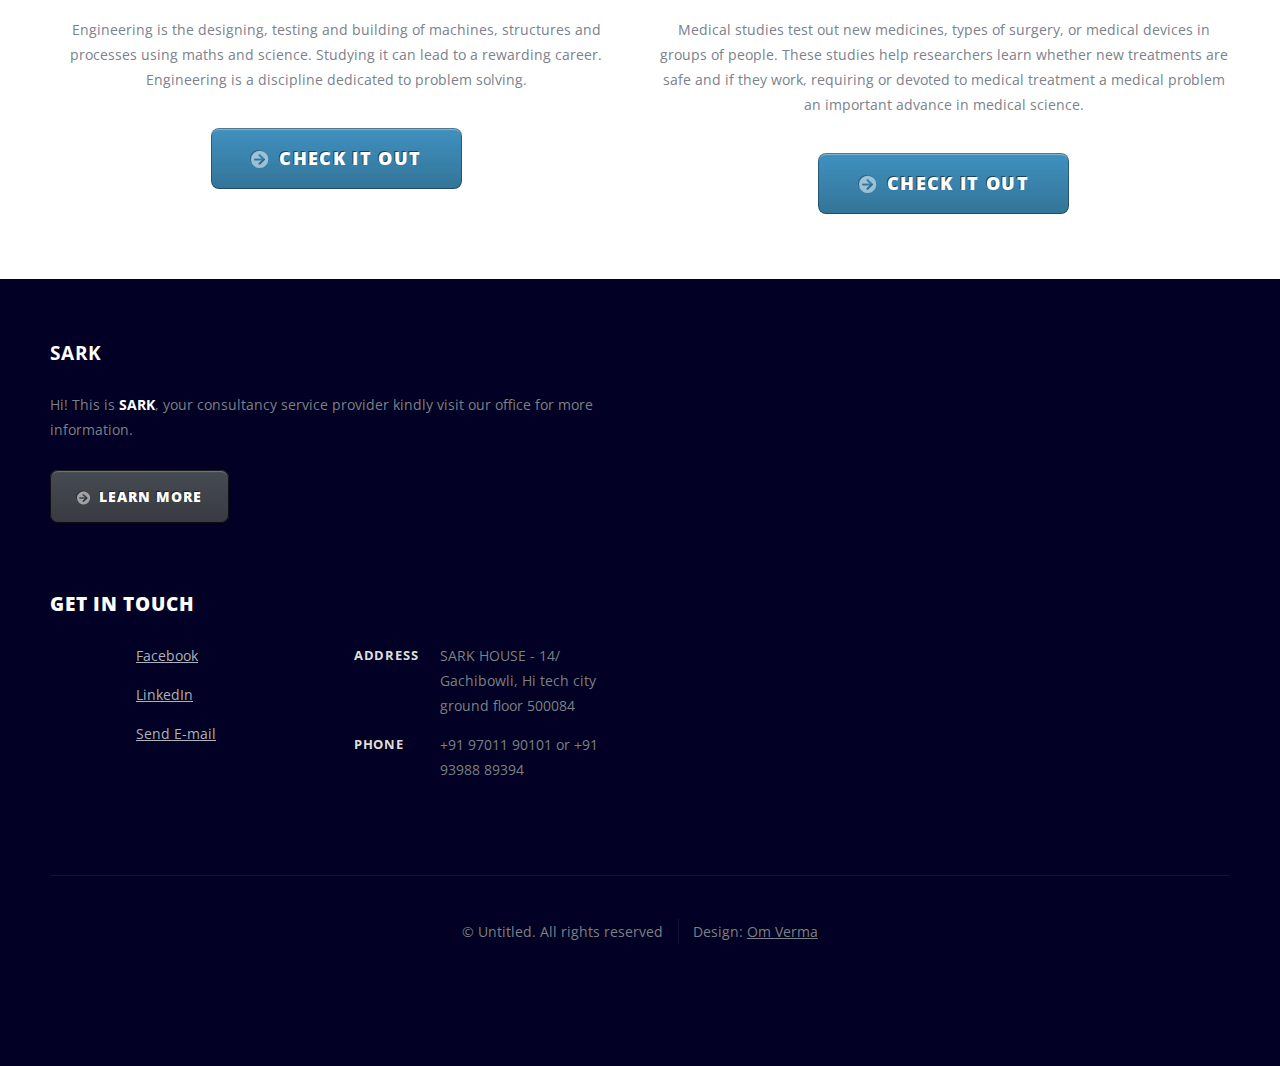
==== commit e58aaab2: "Update in index.html" ====
--- a/sark/sark/index.html
+++ b/sark/sark/index.html
@@ -149,10 +149,12 @@
 											<div class="row">
 												<div class="col-6 col-12-small">
 													<dl class="contact">
-														<dt>Facebook</dt>
-														<dd><a href="#">facebook.com/untitled</a></dd>
-														<dt>Email</dt>
-														<dd><a href="#">arbaaz.pathan@gmail.com</a></dd>
+														
+														<dd><a href="https://www.facebook.com/sark.buddies">Facebook</a></dd>
+														
+														<dd><a href="https://www.linkedin.com/in/abdul-khan-b59b7a7a/">LinkedIn</a></dd>
+														
+														<dd><a href="mailto: arbaaz.pathan@gmail.com">Send E-mail</a></dd>
 													</dl>
 												</div>
 												<div class="col-6 col-12-small">
@@ -162,7 +164,7 @@
 															SARK HOUSE - 14/ Gachibowli, Hi tech city ground floor 500084
 														</dd>
 														<dt>Phone</dt>
-														<dd>+91 97011 90101</dd>
+														<dd>+91 97011 90101 or +91 93988 89394</dd>
 													</dl>
 												</div>
 											</div>
@@ -192,4 +194,4 @@
 			<script src="assets/js/main.js"></script>
 
 	</body>
-</html>+</html>
